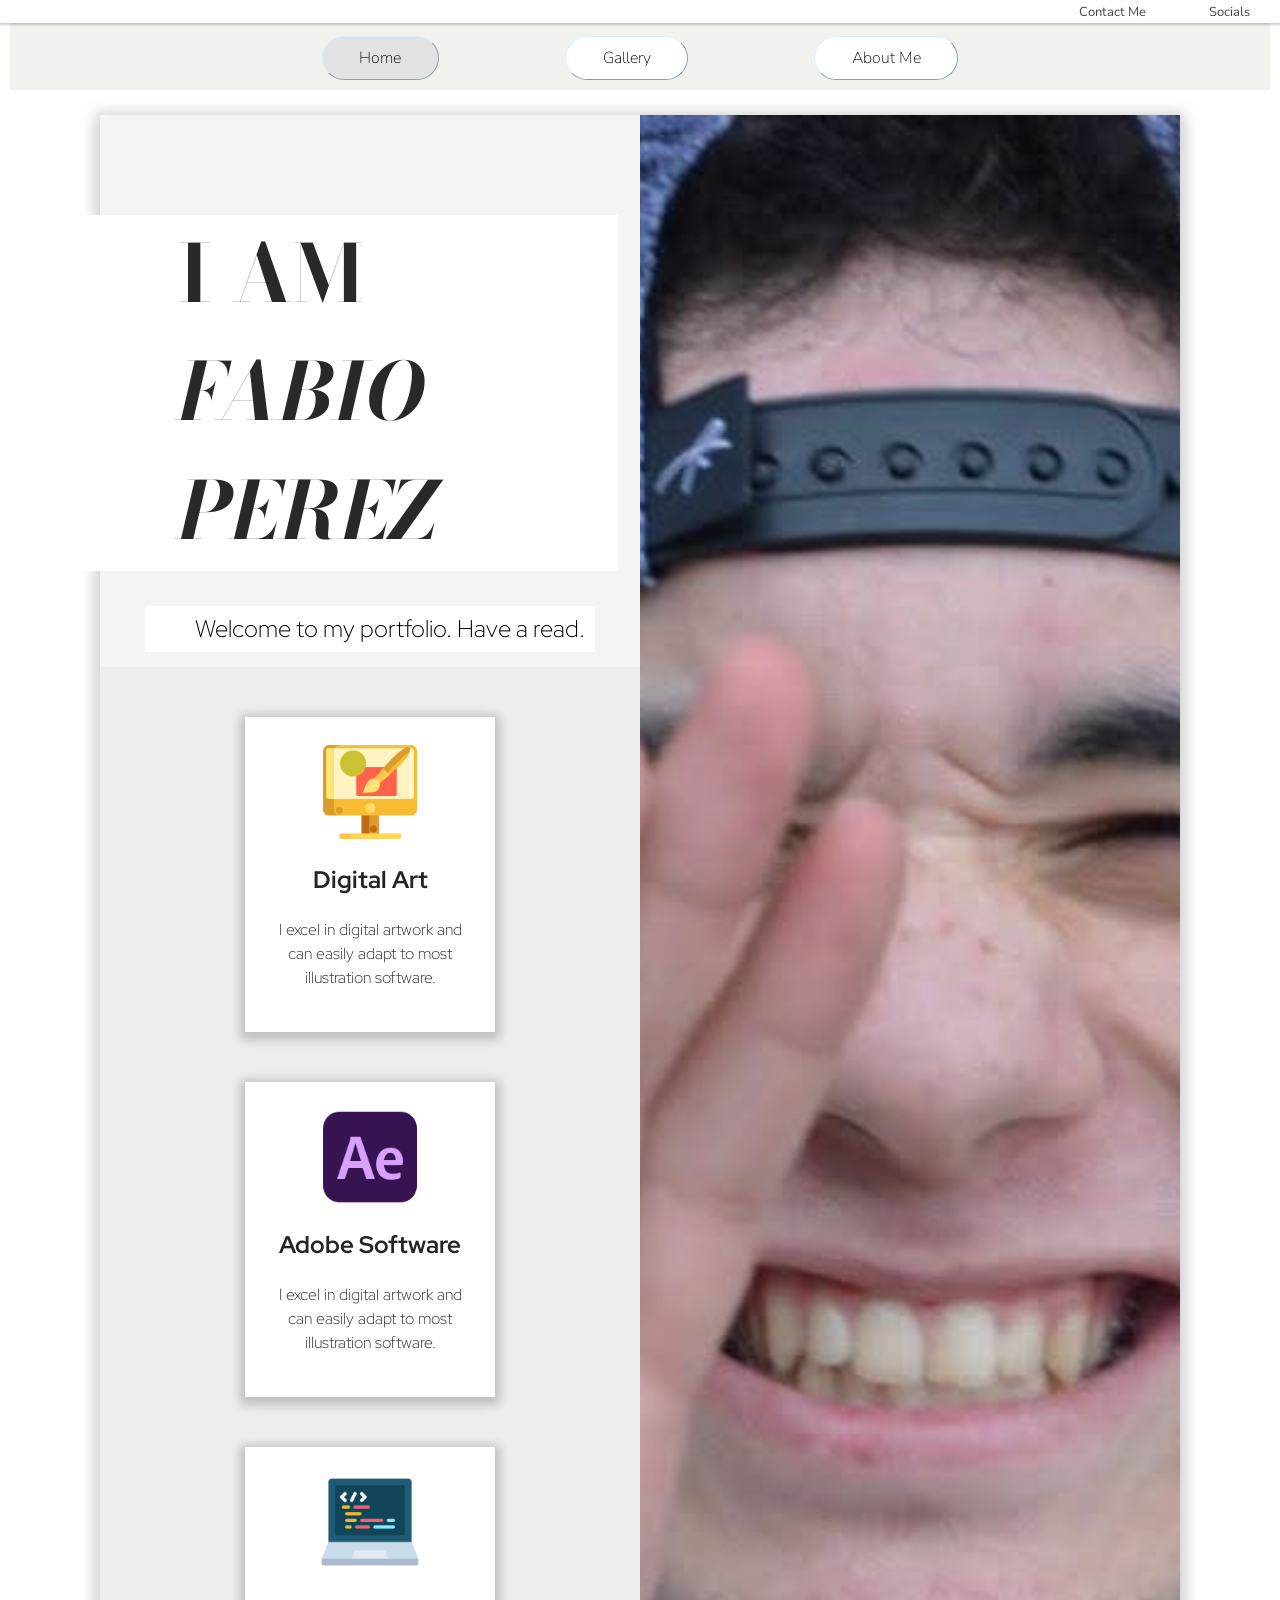
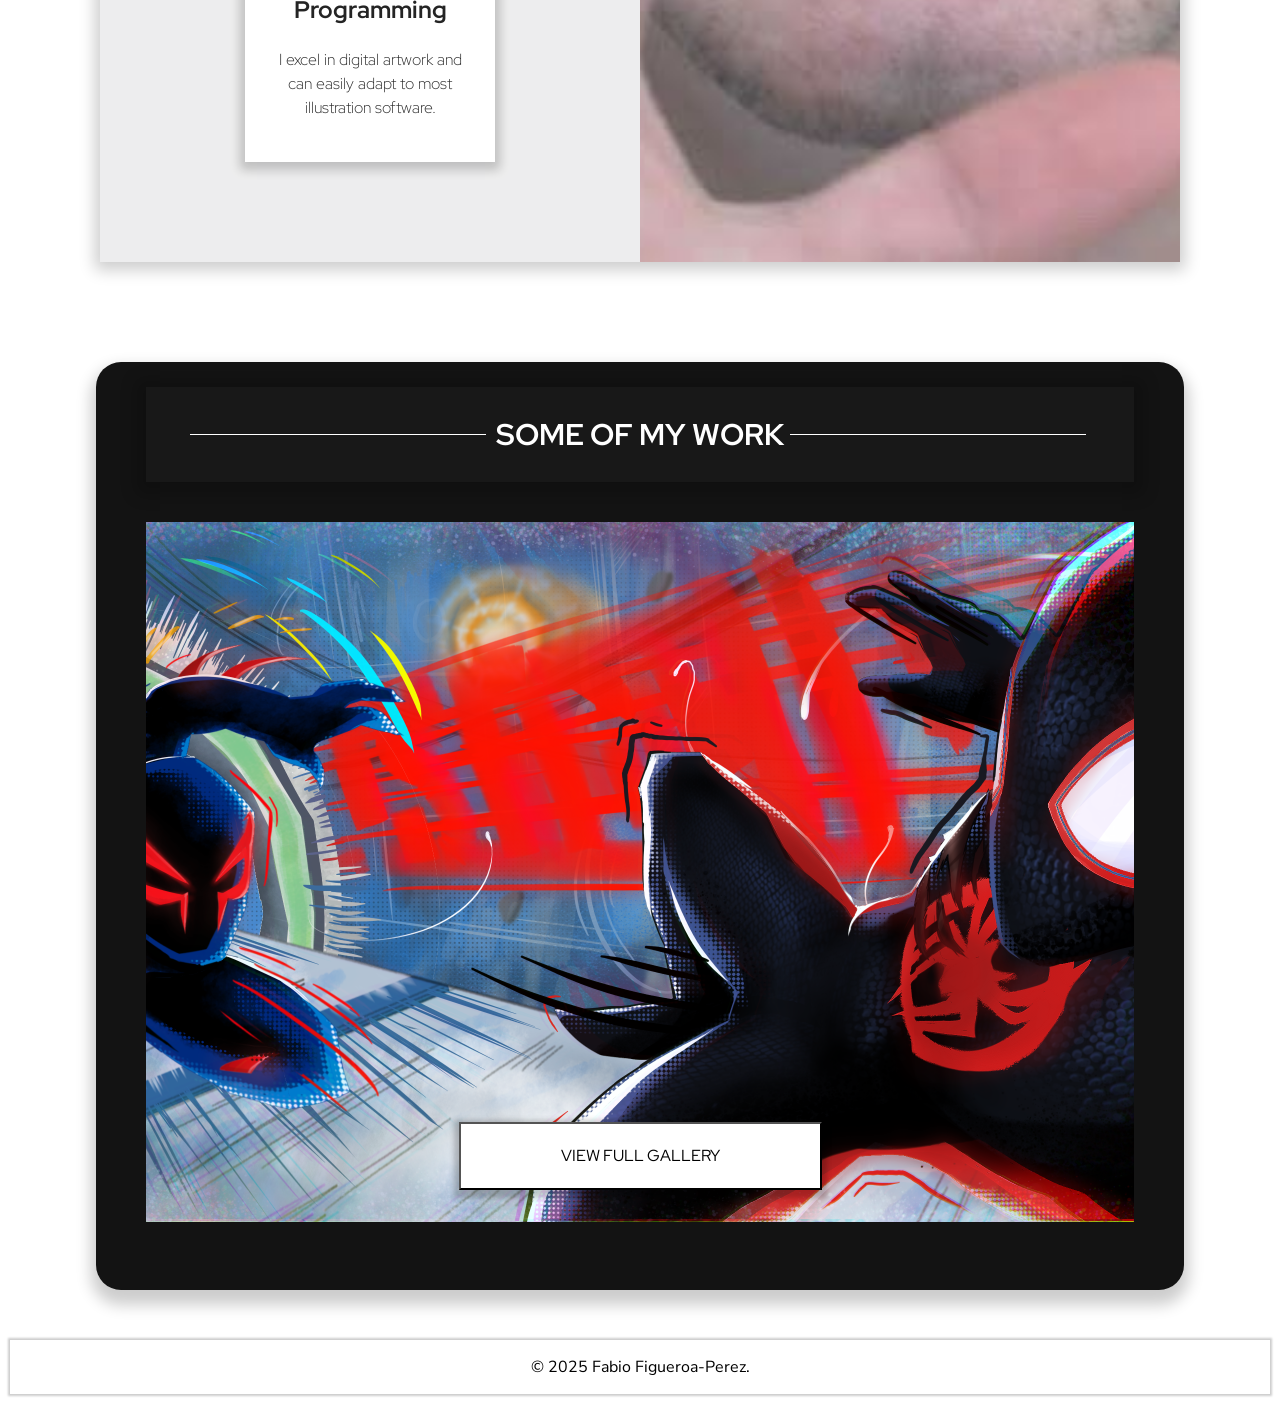
==== index.html @ 59859e5b "copy pasted" ====
<!DOCTYPE html>
<html lang="en">

<head>
  <!--before copy pasting, add sampling/ as the parent of all the CSS files and image files-->
  
  <meta charset="UTF-8">
  <meta name="viewport" content="width=device-width, initial-scale=1.0">
  <link rel="stylesheet" type="text/css" href="css/index/flex.css">
  <link rel="stylesheet" type="text/css" href="css/index/imgviewer.css">
  <link rel="stylesheet" type="text/css" href="css/nav.css">
  <link rel="stylesheet" type="text/css" href="css/reset.css">
  <link href="https://unpkg.com/aos@2.3.1/dist/aos.css" rel="stylesheet">
  <link rel="Icon" type="image/x-icon" href="sampling/images/general_graphics/favicon/bonnie.ico">

  <link rel="preconnect" href="https://fonts.googleapis.com">
<link rel="preconnect" href="https://fonts.gstatic.com" crossorigin>
<link href="https://fonts.googleapis.com/css2?family=Bodoni+Moda:ital,opsz,wght@0,6..96,400..900;1,6..96,400..900&family=Nunito+Sans:ital,opsz,wght@0,6..12,200..1000;1,6..12,200..1000&family=Red+Hat+Display:ital,wght@0,300..900;1,300..900&family=STIX+Two+Text:ital,wght@0,400..700;1,400..700&display=swap" rel="stylesheet">
  <title>Portfolio</title>
</head>

<body>
  <header style="position: static;">
    <div class="contact">
      <a>Contact Me</a>
      <a>Socials</a>
    </div>
    <nav>
      <a style="background-color: rgb(226, 226, 226);" href="index.html" class="skip round-left color-fnaf1">Home</a>
      <a href="gallery.html" class="skip color-fnaf5">Gallery</a>
      <a href="about.html" class="skip color-fnaf3">About Me</a>
    </nav>
  </header>

  <main>
    <div>
        <section>
        </section>
        <section data-aos="fade-up" data-aos-delay="50">
          <div class="s1-flex">
            <div class="flexbox-1" style="font-size: 3.3rem; flex: 3; width: 100%;">
              <h1 class="namehead">I AM <i>FABIO PEREZ</i></h1>
              <h2 class="subtitle">Welcome to my portfolio. Have a read.</h2>
              <div class="mini-flex" data-aos="fade-up" data-aos-delay="50">
                <div class="tile">
                  <img src="images/index/icons/digital_art.png" style="max-width: 100px; margin-left: auto; margin-right: auto; margin-bottom: 20px; margin-top: 10px;">
                  <h3>Digital Art</h3>
                  <p>I excel in digital artwork and can easily adapt to most illustration software.</p>
                </div>
                <div class="tile" data-aos="fade-up" data-aos-delay="50">
                  <img src="images/index/icons/after_effects.png" style="max-width: 100px; margin-left: auto; margin-right: auto; margin-bottom: 20px; margin-top: 10px;">
                  <h3>Adobe Software </h3>
                  <p>I excel in digital artwork and can easily adapt to most illustration software.</p>
                </div>
                <div class="tile" data-aos="fade-up" data-aos-delay="50">
                  <img src="images/index/icons/programming.png" style="max-width: 100px; margin-left: auto; margin-right: auto; margin-bottom: 20px; margin-top: 10px;">
                  <h3>Programming</h3>
                  <p>I excel in digital artwork and can easily adapt to most illustration software.</p>
                </div>
              </div>
            </div>
            <div class="flexbox-2" style="flex: 3;"> 
              <img src="images//index/fabio.jpg" alt="fnaflogo" id="myself">
            </div>

          </div>
        </section>
        <section class="section-2">
          <h2 data-aos="fade-up" data-aos-delay="10" class="header">SOME OF MY WORK</h2>
            <div id="carousel" data-aos="fade-up" data-aos-delay="50">
              <div class="img-container"><img src="images/index/gallery/miles.png" alt="fazbearfrights"></div> 
              <div class="img-container"><img src="images/index/gallery/paths.png" alt="fazbearfrights"></div> 
              <div class="img-container"><img src="images/index/gallery/hardest_pic.png" alt="fazbearfrights"></div> 
              <a href="gallery.html"><button class="visit_button">VIEW FULL GALLERY</button></a>
            </div>
          </div>
        </section>
      </div>
    </main>

    <footer>
      <div class="footer-container">
        <div class="footer-logo">
        </div>
        <div class="footer-info">
          <p>&copy; 2025 Fabio Figueroa-Perez.</p>
        </div>
      </div>
    </footer>

    <script src="https://unpkg.com/aos@2.3.1/dist/aos.js"></script>
    <script src="javascript/carousel.js"></script>
    
    <script>
      AOS.init();

    </script>

</body>

</html>
---- css/index/flex.css ----
@keyframes up{
    from {transform: translate(0px, 0px);}
    to {transform: translate(0px, -5px);}
}

.s1-flex {
    display: flex;
    min-height: 800px;
    margin-top: 25px;
    margin-bottom: 100px;
    margin-right: 100px;
    margin-left: 100px;
    box-shadow: 0px 3px 15px 5px rgba(0, 0, 0, 0.2);
}


.flexbox-1 {
    background-color: rgb(244, 244, 244);
}

.flexbox-1 h2 {
    position:relative;
    text-align: left;
    top: 2%;
    font-size: 1.5rem;
    margin-left: 45px;
    margin-right: 45px;
    margin-top: px;
    font-family: "Red Hat Display", sans-serif;
    font-weight: 200;
    background-color: white;
    padding: 5px;
    padding-left: 50px;
}

.namehead {
    font-family: "Bodoni Moda", serif;
    font-weight: 700;
    position: relative;
    background-color: white;
    color: rgb(41, 41, 41);
    padding-left: 100px;
    padding-right: 50px;
    margin-top: 100px;
    right: 4%;
}

.mini-flex {
    position: relative;
    margin-top: 50px;
    padding-bottom: 100px;
    background-color: rgba(7, 12, 58, 0.027);
    display: flex;
    flex-wrap: wrap;
    justify-content: center;
}

.tile {
    background-color: white;
    padding: 15px;
    color: rgb(36, 36, 36);
    text-align: center;
    width: 250px;
    height: 315px;
    margin-left: 25px;
    margin-right: 25px;
    margin-top: 50px;

    font-family: "Red Hat Display", sans-serif;
    box-shadow: 0px 3px 10px 5px rgba(0, 0, 0, 0.2);
}

.tile:hover {
    animation-name: up;
    animation-duration: 0.25s;
    transform: translate(0px, -5px)
}

.tile h3 {
    font-size: 1.5rem;
    font-weight: 4000;
}

.tile p {
    font-size: 1rem;
    font-weight: 100;
    margin-top: 20px;
}

.flexbox-2 {
    min-height: 100%;
    max-width: 600px;
    display: flex;
    justify-content: center;
}

.flexbox-2 img {
    object-fit: cover;
}

.flexbox-3 {
    height: 100%;
    margin: 25px;
}

.flexbox-3 h3 {
    text-align: center;
    margin-bottom: 10px;
    font-family: "Bodoni Moda SC", serif;
}

.flexbox-3 p {
    margin-bottom: 20px;
    font-family: "Red Hat Display", sans-serif;
    font-weight: 100;
}


@media (max-width: 768px) {

    .s1-flex {
        display: flex;
        margin-bottom: 100px;
        margin-right: 25px;
        margin-left: 25px;
        box-shadow: 0px 3px 15px 5px rgba(0, 0, 0, 0.2);
        text-align: center;
        flex-direction: column;
        align-items: center;
    }


    .namehead {
        font-size: 4rem;
        position: relative;
        color: rgb(41, 41, 41);
        padding-left: 0px;
        left: 0%;
        margin-top: 50px;
        margin-left: 55px;
        margin-right: 55px;
        padding: 0px;
    }
    
    .flexbox-1 h2 {
        font-size: 1.5rem;
        font-family: "Red Hat Display", sans-serif;
        font-weight: 200;
        background-color: white;
        margin-left: auto;
        margin-right: auto;
        margin-top: 15px;
        text-align: center;
    }
  }

  @media (max-width: 1068px) {
    .tile {
        background-color: white;
        padding: 5px;
        color: rgb(36, 36, 36);
        width: 150px;
        height: 115px;
        margin-left: 5px;
        margin-right: 5px;
        margin-top: 50px;
        margin-bottom: 175px;
        font-family: "Red Hat Display", sans-serif;
        box-shadow: 0px 3px 10px 5px rgba(0, 0, 0, 0.2);
    }

    .tile h3 {
        font-size: 1.25rem;
        font-weight: 4000;
    }
    
    .tile p {
        font-size: 1rem;
        font-weight: 100;
        margin-top: 10px;
    }

  }
---- css/index/imgviewer.css ----
.section-2 {
    background-color: rgb(19, 19, 19);
    width: 85%;
    margin: auto;
    padding: 50px;
    margin-bottom: 50px;
    padding-top: 25px;
    color: white;
    text-align: center;
    font-family: "Red Hat Display", sans-serif;
    padding-bottom: 700px;
    box-shadow: 0px 10px 15px 5px rgba(0, 0, 0, 0.2);
    border-radius: 25px;
}

.img-container {
    width: 80vw;
    margin-left: auto;
    margin-right: auto;
    position: relative;
    
}

.img-container img {
    height: 700px;
    width: 100%;
    object-fit: cover;
    position: absolute
}

.header {
    padding: 25px;
    margin-bottom: 40px;
    background-color: rgb(24, 24, 24);
    box-shadow: 0px 3px 15px 10px rgba(0, 0, 0, 0.2);
}

button {
    position: relative;
    top: 600px;
    padding: 20px 100px;
    border-radius: 0px;
    background-color: rgb(255, 255, 255);
    box-shadow: 0px 3px 5px 5px rgba(0, 0, 0, 0.2);
}


button:hover {
    cursor: pointer;
}

h2 {
    position: relative;
    font-size: 30px;
    z-index: 1;
    overflow: hidden;
    text-align: center;
}

h2:before, h2:after {
    position: absolute;
    top: 50%;
    overflow: hidden;
    width: 30%;
    height: 1px;
    content: '\a0';
    background-color: rgb(255, 255, 255);
}

h2:before {
    margin-left: -31%;
    text-align: right;
}

h2:after {
    margin-left: .6%;
    text-align: right;
}
---- css/nav.css ----
.contact {
    font-family: "Nunito Sans";
    position: relative;
    font-size: small;
    text-align: right;
    padding-top: 3px;
    box-shadow: 0px 0px 2px 2px rgba(0, 0, 0, 0.2);
    color: rgb(70, 70, 70);
}

.contact a {
    margin-right: 30px;
    margin-left: 30px;
}

.contact p {
    text-align: left;
    margin-right: 15px;
}

nav {
    background-color: rgb(241, 241, 238);
    margin-left: 10px;
    margin-right: 10px;
    padding: 20px;
    padding-top: 23px;
    text-align: center;
}

nav a {
    color: black;
    background-color: white;
    font-family: "Nunito Sans";
    font-weight: 100;
    padding: 10px;
    padding-left: 3%;
    padding-right: 3%;
    margin: 5%;
    text-decoration: none;
    border-radius: 50px;
    border-color: rgb(214, 239, 255);
    border-style:outset;
    border-width: 1px;
}

.footer-container {
    margin: 10px;
    padding: 15px;
    font-family: "Nunito Sans";
    text-align: center;
    box-shadow: 0px 0px 2px 2px rgba(0, 0, 0, 0.2);
}
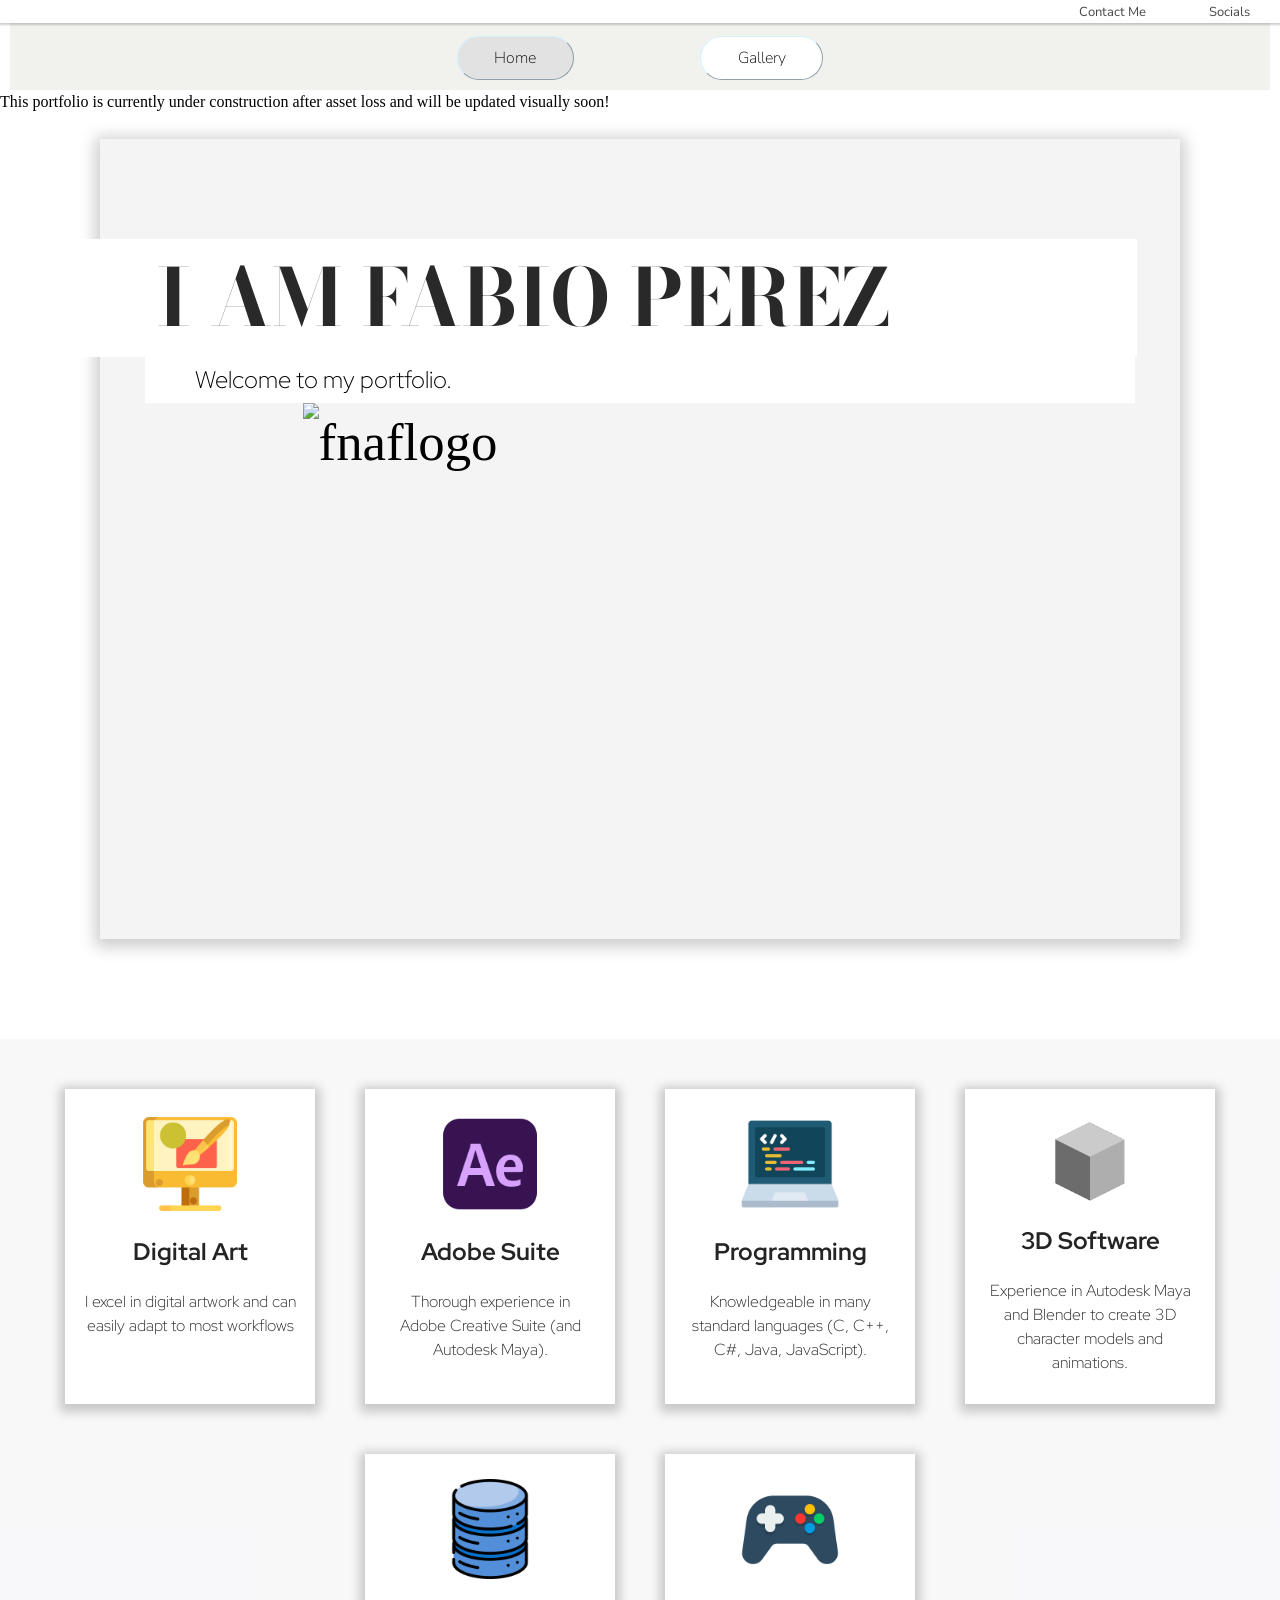
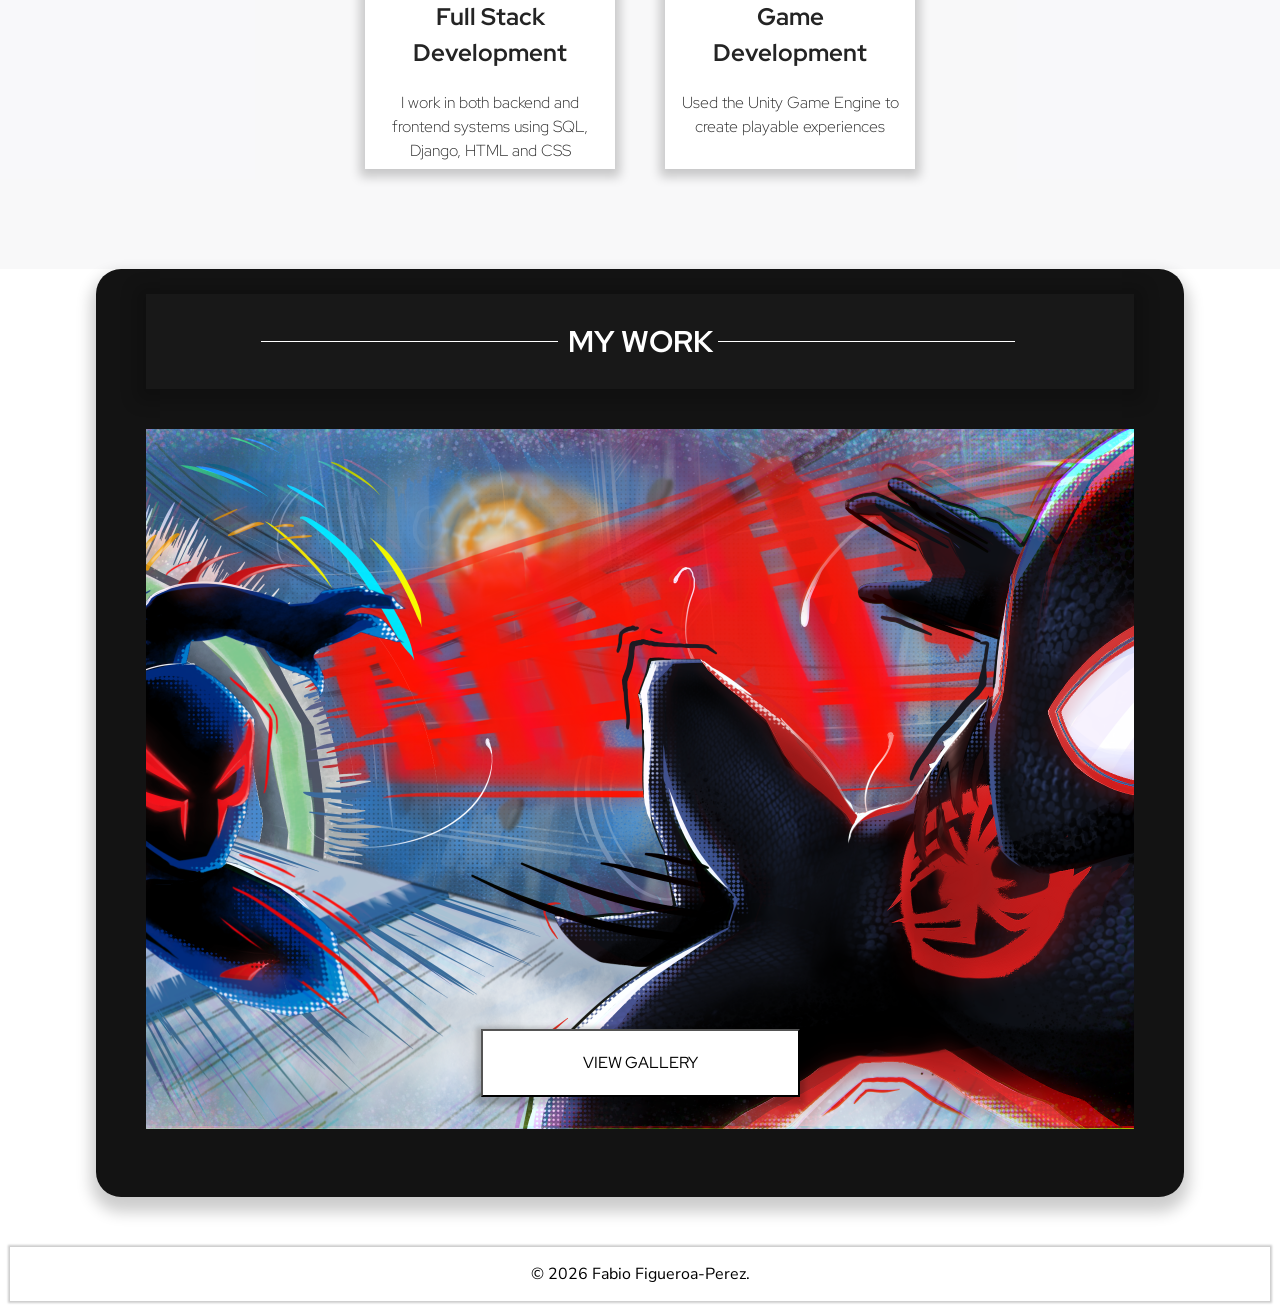
==== commit 5a53b65e: "remove fluff" ====
--- a/index.html
+++ b/index.html
@@ -28,50 +28,64 @@
     <nav>
       <a style="background-color: rgb(226, 226, 226);" href="index.html" class="skip round-left color-fnaf1">Home</a>
       <a href="gallery.html" class="skip color-fnaf5">Gallery</a>
-      <a href="about.html" class="skip color-fnaf3">About Me</a>
     </nav>
   </header>
 
   <main>
     <div>
-        <section>
-        </section>
+      <p>This portfolio is currently under construction after asset loss and will be updated visually soon!</p>
         <section data-aos="fade-up" data-aos-delay="50">
           <div class="s1-flex">
             <div class="flexbox-1" style="font-size: 3.3rem; flex: 3; width: 100%;">
-              <h1 class="namehead">I AM <i>FABIO PEREZ</i></h1>
-              <h2 class="subtitle">Welcome to my portfolio. Have a read.</h2>
-              <div class="mini-flex" data-aos="fade-up" data-aos-delay="50">
+              <h1 class="namehead">I AM FABIO PEREZ</h1>
+              <h2 class="subtitle">Welcome to my portfolio.</h2>
+              
+            <div class="flexbox-2" style="flex: 3;"> 
+              <img src="images/gallery/THEPATHS.png"" alt="fnaflogo" id="myself">
+            </div>
+          </div>
+          
+        </section>
+        <div class="mini-flex" data-aos="fade-up" data-aos-delay="50">
                 <div class="tile">
                   <img src="images/index/icons/digital_art.png" style="max-width: 100px; margin-left: auto; margin-right: auto; margin-bottom: 20px; margin-top: 10px;">
                   <h3>Digital Art</h3>
-                  <p>I excel in digital artwork and can easily adapt to most illustration software.</p>
+                  <p>I excel in digital artwork and can easily adapt to most workflows</p>
                 </div>
                 <div class="tile" data-aos="fade-up" data-aos-delay="50">
                   <img src="images/index/icons/after_effects.png" style="max-width: 100px; margin-left: auto; margin-right: auto; margin-bottom: 20px; margin-top: 10px;">
-                  <h3>Adobe Software </h3>
-                  <p>I excel in digital artwork and can easily adapt to most illustration software.</p>
+                  <h3>Adobe Suite </h3>
+                  <p>Thorough experience in Adobe Creative Suite (and Autodesk Maya).</p>
                 </div>
                 <div class="tile" data-aos="fade-up" data-aos-delay="50">
                   <img src="images/index/icons/programming.png" style="max-width: 100px; margin-left: auto; margin-right: auto; margin-bottom: 20px; margin-top: 10px;">
                   <h3>Programming</h3>
-                  <p>I excel in digital artwork and can easily adapt to most illustration software.</p>
+                  <p>Knowledgeable in many standard languages (C, C++, C#, Java, JavaScript).</p>
+                </div>
+                <div class="tile" data-aos="fade-up" data-aos-delay="50">
+                  <img src="images/index/icons/3d_cube.png" style="max-width: 100px; margin-left: auto; margin-right: auto; margin-bottom: 20px; margin-top: 10px;">
+                  <h3>3D Software</h3>
+                  <p>Experience in Autodesk Maya and Blender to create 3D character models and animations.</p>
+                </div>
+                <div class="tile" data-aos="fade-up" data-aos-delay="50">
+                  <img src="images/index/icons/database.png" style="max-width: 100px; margin-left: auto; margin-right: auto; margin-bottom: 20px; margin-top: 10px;">
+                  <h3>Full Stack Development</h3>
+                  <p>I work in both backend and frontend systems using SQL, Django, HTML and CSS</p>
+                </div>
+                <div class="tile" data-aos="fade-up" data-aos-delay="50">
+                  <img src="images/index/icons/game.png" style="max-width: 100px; margin-left: auto; margin-right: auto; margin-bottom: 20px; margin-top: 10px;">
+                  <h3>Game Development</h3>
+                  <p>Used the Unity Game Engine to create playable experiences</p>
                 </div>
               </div>
             </div>
-            <div class="flexbox-2" style="flex: 3;"> 
-              <img src="images//index/fabio.jpg" alt="fnaflogo" id="myself">
-            </div>
-
-          </div>
-        </section>
         <section class="section-2">
-          <h2 data-aos="fade-up" data-aos-delay="10" class="header">SOME OF MY WORK</h2>
+          <h2 data-aos="fade-up" data-aos-delay="10" class="header">MY WORK</h2>
             <div id="carousel" data-aos="fade-up" data-aos-delay="50">
               <div class="img-container"><img src="images/index/gallery/miles.png" alt="fazbearfrights"></div> 
               <div class="img-container"><img src="images/index/gallery/paths.png" alt="fazbearfrights"></div> 
               <div class="img-container"><img src="images/index/gallery/hardest_pic.png" alt="fazbearfrights"></div> 
-              <a href="gallery.html"><button class="visit_button">VIEW FULL GALLERY</button></a>
+              <a href="gallery.html"><button class="visit_button">VIEW GALLERY</button></a>
             </div>
           </div>
         </section>
@@ -83,7 +97,7 @@
         <div class="footer-logo">
         </div>
         <div class="footer-info">
-          <p>&copy; 2025 Fabio Figueroa-Perez.</p>
+          <p>&copy; 2026 Fabio Figueroa-Perez.</p>
         </div>
       </div>
     </footer>
--- a/css/index/flex.css
+++ b/css/index/flex.css
@@ -5,6 +5,7 @@
 
 .s1-flex {
     display: flex;
+    flex-direction: column;
     min-height: 800px;
     margin-top: 25px;
     margin-bottom: 100px;
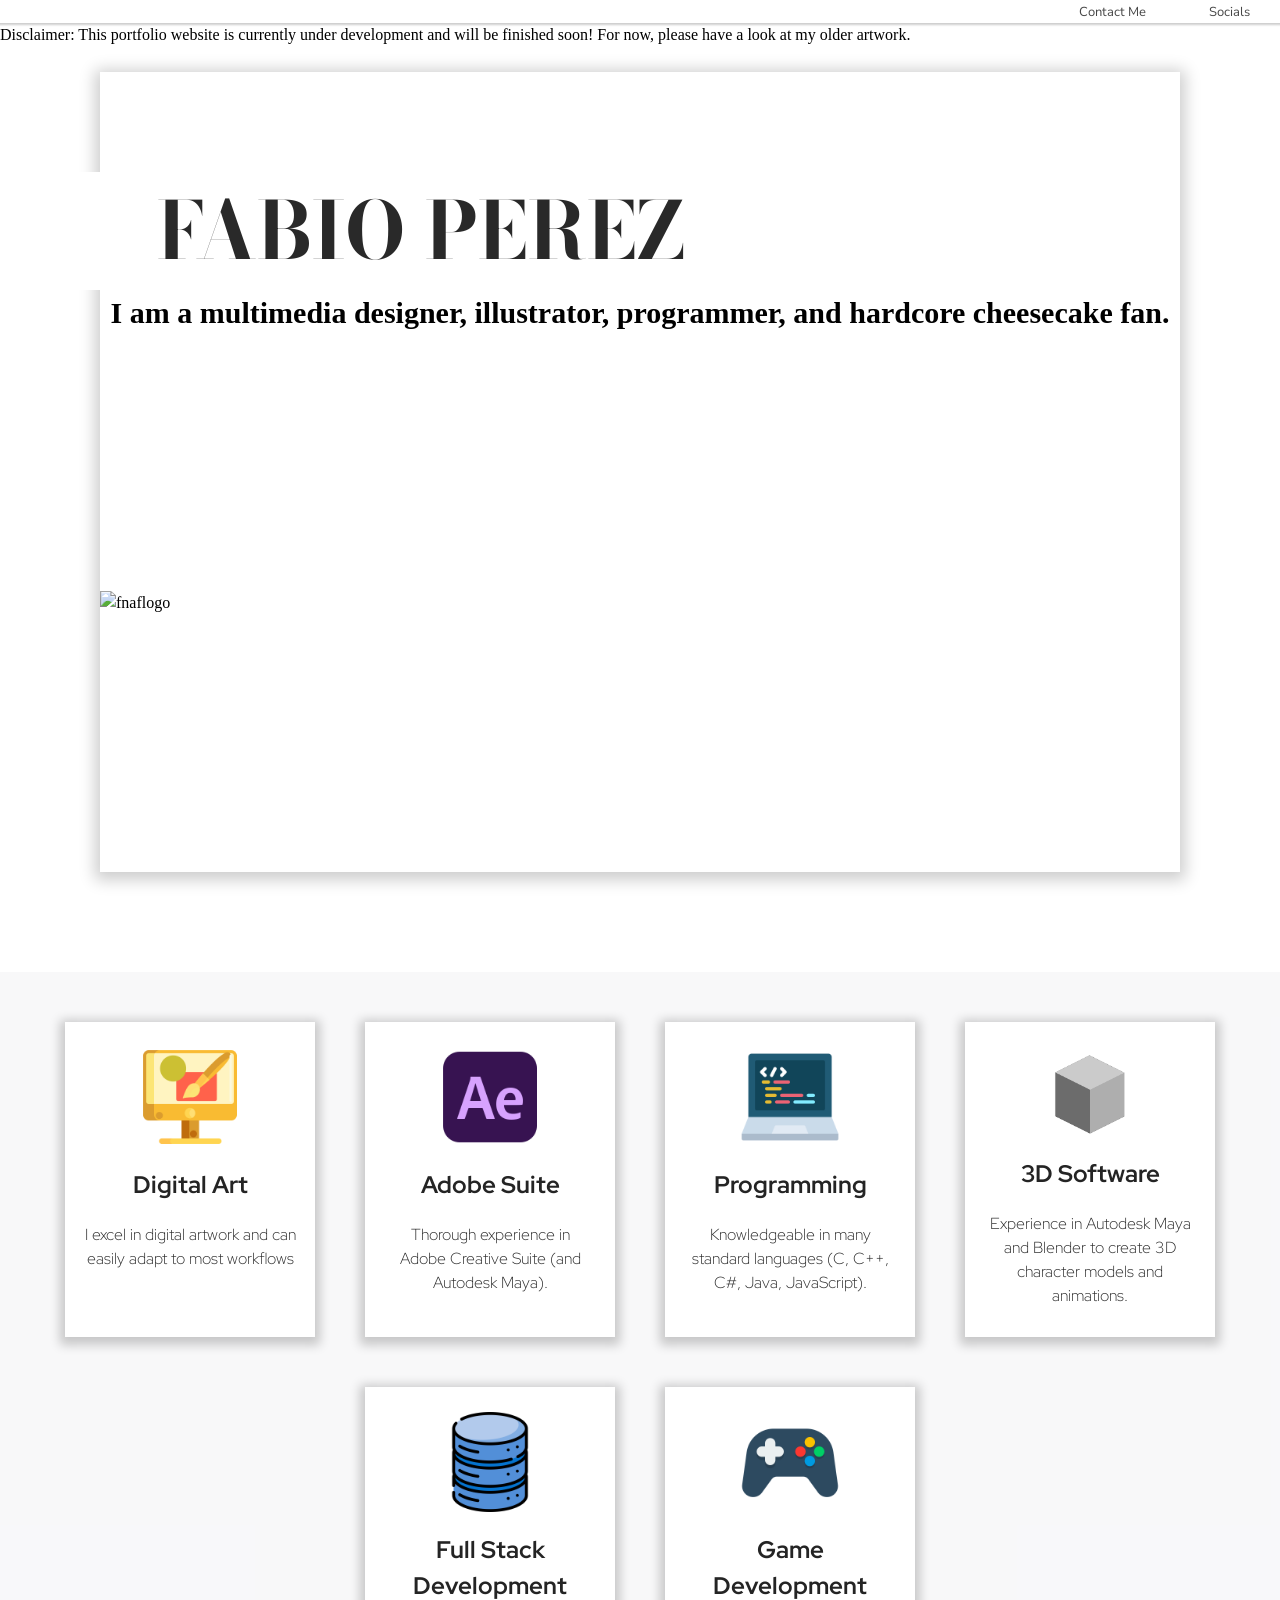
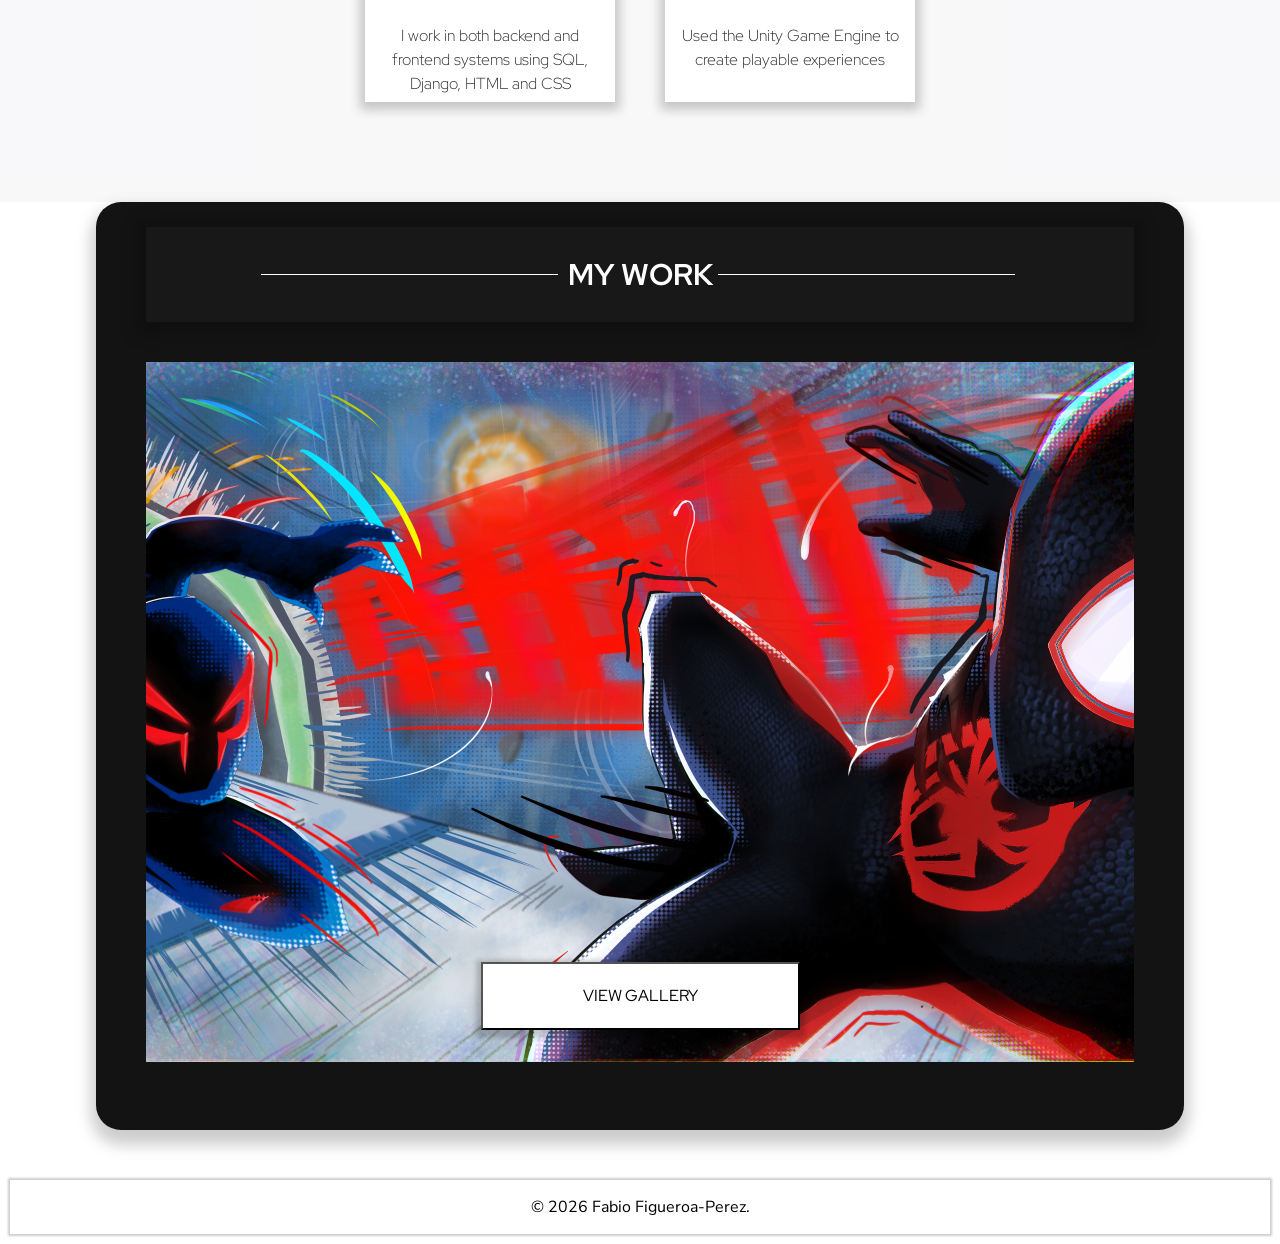
==== commit 21d64837: "disclaimer" ====
--- a/index.html
+++ b/index.html
@@ -25,26 +25,20 @@
       <a>Contact Me</a>
       <a>Socials</a>
     </div>
-    <nav>
-      <a style="background-color: rgb(226, 226, 226);" href="index.html" class="skip round-left color-fnaf1">Home</a>
-      <a href="gallery.html" class="skip color-fnaf5">Gallery</a>
-    </nav>
   </header>
-
+<p>Disclaimer: This portfolio website is currently under development and will be finished soon! For now, please have a look at my older artwork.</p>
   <main>
     <div>
-      <p>This portfolio is currently under construction after asset loss and will be updated visually soon!</p>
         <section data-aos="fade-up" data-aos-delay="50">
           <div class="s1-flex">
-            <div class="flexbox-1" style="font-size: 3.3rem; flex: 3; width: 100%;">
-              <h1 class="namehead">I AM FABIO PEREZ</h1>
-              <h2 class="subtitle">Welcome to my portfolio.</h2>
-              
-            <div class="flexbox-2" style="flex: 3;"> 
+            <div style="font-size: 3.3rem; flex: 3; width: 100%;">
+              <h1 class="namehead">FABIO PEREZ</h1>
+              <h2 class="subtitle">I am a multimedia designer, illustrator, programmer, and hardcore cheesecake fan.</h2>
+            </div>
+            <div class="image" style="flex: 3;"> 
               <img src="images/gallery/THEPATHS.png"" alt="fnaflogo" id="myself">
             </div>
           </div>
-          
         </section>
         <div class="mini-flex" data-aos="fade-up" data-aos-delay="50">
                 <div class="tile">
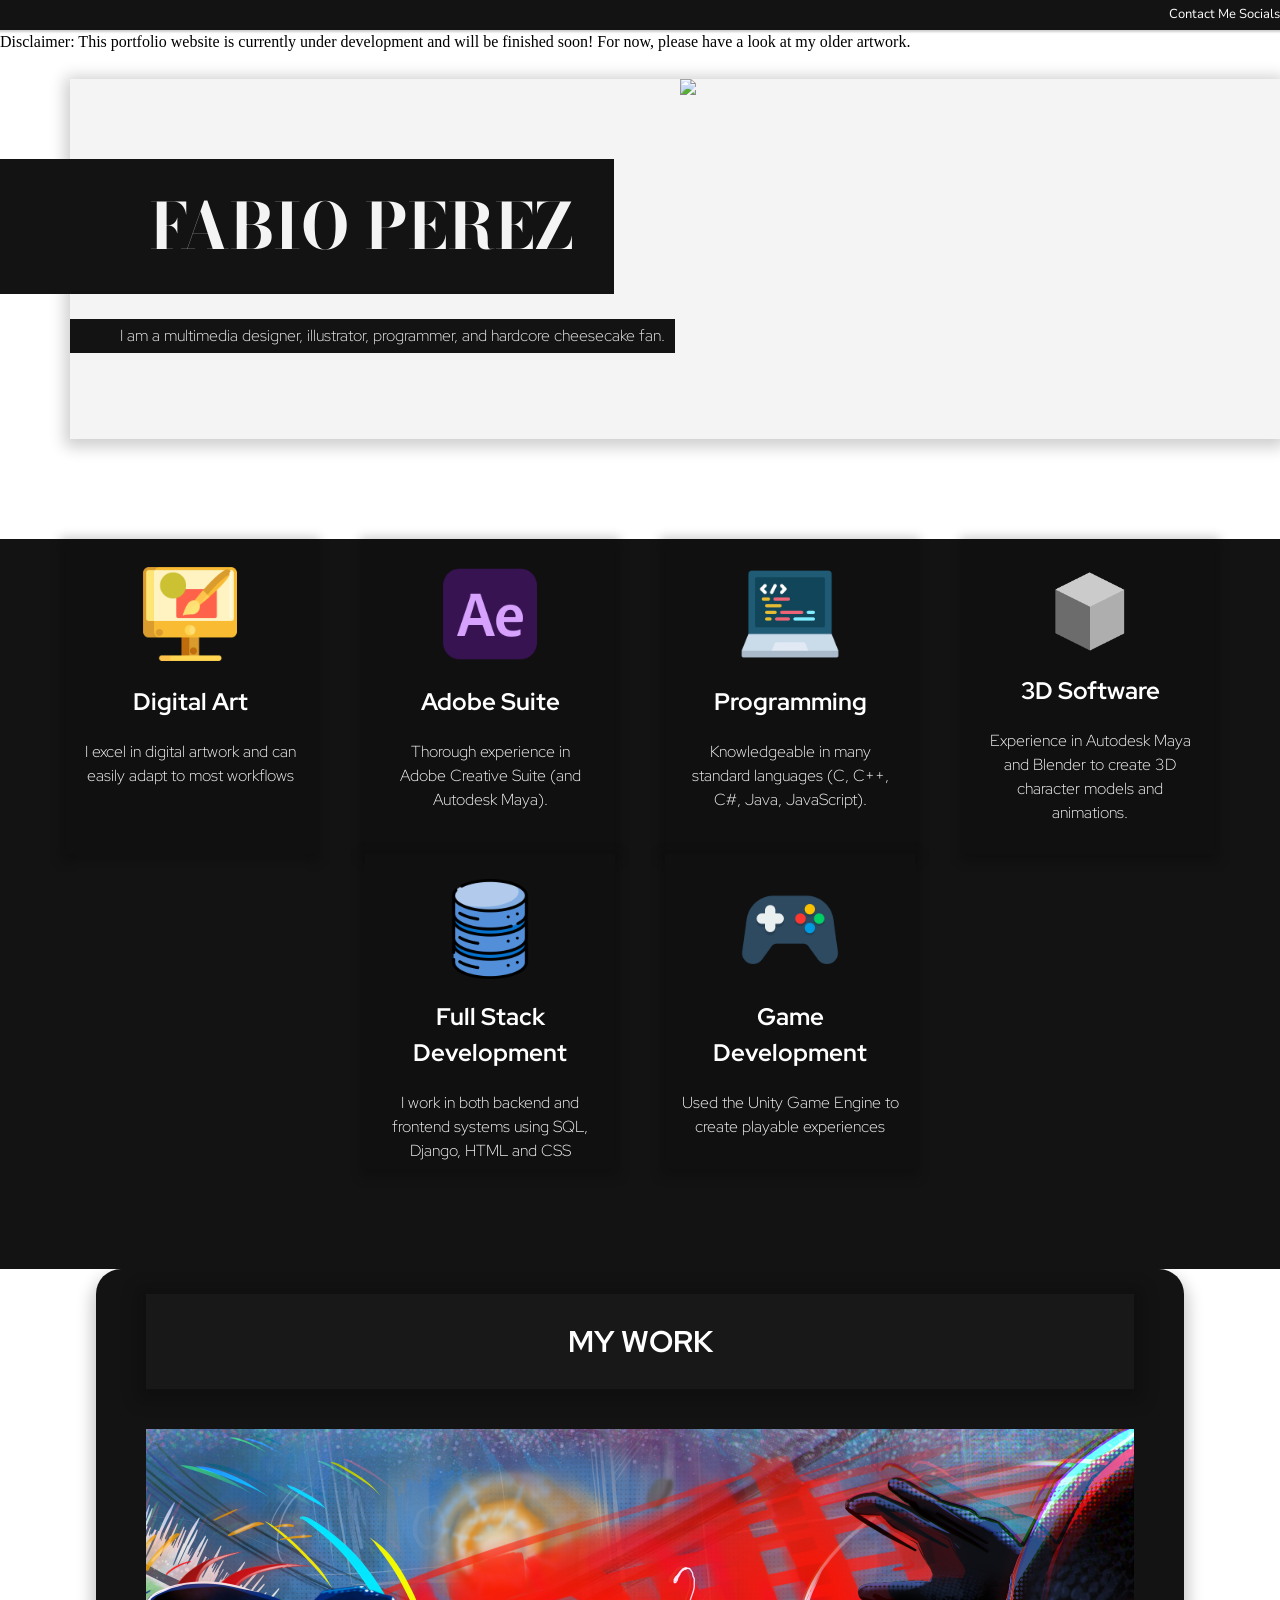
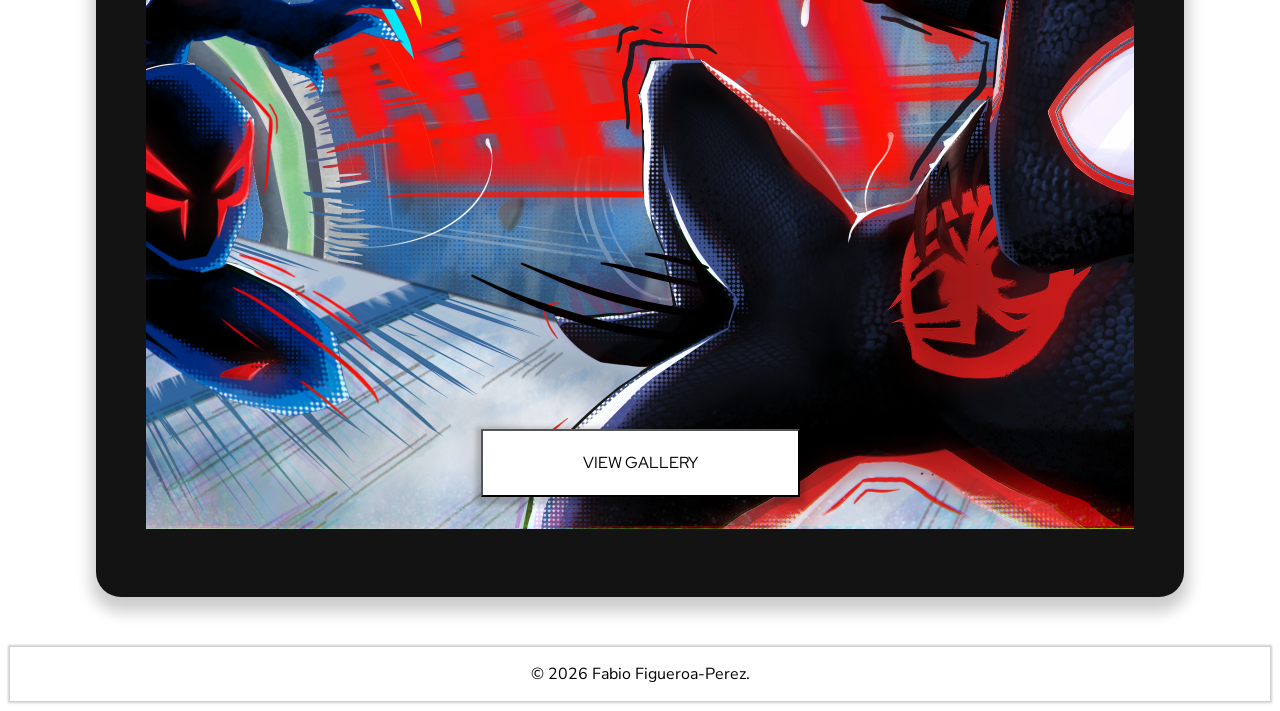
==== commit 9ac70cb2: "bugfix" ====
--- a/index.html
+++ b/index.html
@@ -36,7 +36,7 @@
               <h2 class="subtitle">I am a multimedia designer, illustrator, programmer, and hardcore cheesecake fan.</h2>
             </div>
             <div class="image" style="flex: 3;"> 
-              <img src="images/gallery/THEPATHS.png"" alt="fnaflogo" id="myself">
+              <img src="images/gallery/THEPATHS.png"" alt="headerpicture" id="myself">
             </div>
           </div>
         </section>
--- a/css/index/flex.css
+++ b/css/index/flex.css
@@ -5,67 +5,75 @@
 
 .s1-flex {
     display: flex;
-    flex-direction: column;
-    min-height: 800px;
+    flex-direction: row;
+    overflow: hidden;
+
+    height: 360px;
     margin-top: 25px;
     margin-bottom: 100px;
-    margin-right: 100px;
-    margin-left: 100px;
+    margin-left:70px;
+
     box-shadow: 0px 3px 15px 5px rgba(0, 0, 0, 0.2);
+    background-color: rgb(244, 244, 244);
+    color: rgb(244, 244, 244);
 }
 
-
-.flexbox-1 {
-    background-color: rgb(244, 244, 244);
+.image {
+    max-height: 100%;
+    max-width: 600px;
 }
 
-.flexbox-1 h2 {
-    position:relative;
+.subtitle {
+    position: absolute;
+    top: 240px;
+
     text-align: left;
-    top: 2%;
-    font-size: 1.5rem;
-    margin-left: 45px;
-    margin-right: 45px;
-    margin-top: px;
+    font-size: 1rem;
+
     font-family: "Red Hat Display", sans-serif;
-    font-weight: 200;
-    background-color: white;
-    padding: 5px;
+    font-weight: 50;
+    background-color: rgb(19, 19, 19);
+
+    padding-block: 5px;
     padding-left: 50px;
+    padding-right: 10px;
 }
 
 .namehead {
+    position: absolute;
+    top: 80px;
+    left:0px;
+
     font-family: "Bodoni Moda", serif;
     font-weight: 700;
-    position: relative;
-    background-color: white;
-    color: rgb(41, 41, 41);
-    padding-left: 100px;
-    padding-right: 50px;
-    margin-top: 100px;
-    right: 4%;
+    font-size:larger;
+    background-color: rgb(19, 19, 19);
+    
+    
+    padding-left: 150px;
+    padding-right: 40px;
+    padding-block: 20px;
 }
 
 .mini-flex {
     position: relative;
     margin-top: 50px;
     padding-bottom: 100px;
-    background-color: rgba(7, 12, 58, 0.027);
+    background-color: rgb(19, 19, 19);
     display: flex;
     flex-wrap: wrap;
     justify-content: center;
 }
 
 .tile {
-    background-color: white;
+    background-color: rgb(16, 16, 16);
     padding: 15px;
-    color: rgb(36, 36, 36);
+    color: rgb(255, 255, 255);
     text-align: center;
     width: 250px;
     height: 315px;
     margin-left: 25px;
     margin-right: 25px;
-    margin-top: 50px;
 
     font-family: "Red Hat Display", sans-serif;
     box-shadow: 0px 3px 10px 5px rgba(0, 0, 0, 0.2);
@@ -88,16 +96,6 @@
     margin-top: 20px;
 }
 
-.flexbox-2 {
-    min-height: 100%;
-    max-width: 600px;
-    display: flex;
-    justify-content: center;
-}
-
-.flexbox-2 img {
-    object-fit: cover;
-}
 
 .flexbox-3 {
     height: 100%;
--- a/css/index/imgviewer.css
+++ b/css/index/imgviewer.css
@@ -57,16 +57,6 @@
     text-align: center;
 }
 
-h2:before, h2:after {
-    position: absolute;
-    top: 50%;
-    overflow: hidden;
-    width: 30%;
-    height: 1px;
-    content: '\a0';
-    background-color: rgb(255, 255, 255);
-}
-
 h2:before {
     margin-left: -31%;
     text-align: right;
--- a/css/nav.css
+++ b/css/nav.css
@@ -3,44 +3,10 @@
     position: relative;
     font-size: small;
     text-align: right;
-    padding-top: 3px;
+    padding-block: 5px;
     box-shadow: 0px 0px 2px 2px rgba(0, 0, 0, 0.2);
-    color: rgb(70, 70, 70);
-}
-
-.contact a {
-    margin-right: 30px;
-    margin-left: 30px;
-}
-
-.contact p {
-    text-align: left;
-    margin-right: 15px;
-}
-
-nav {
-    background-color: rgb(241, 241, 238);
-    margin-left: 10px;
-    margin-right: 10px;
-    padding: 20px;
-    padding-top: 23px;
-    text-align: center;
-}
-
-nav a {
-    color: black;
-    background-color: white;
-    font-family: "Nunito Sans";
-    font-weight: 100;
-    padding: 10px;
-    padding-left: 3%;
-    padding-right: 3%;
-    margin: 5%;
-    text-decoration: none;
-    border-radius: 50px;
-    border-color: rgb(214, 239, 255);
-    border-style:outset;
-    border-width: 1px;
+    background-color: rgb(19, 19, 19);
+    color: rgb(255, 255, 255);
 }
 
 .footer-container {
